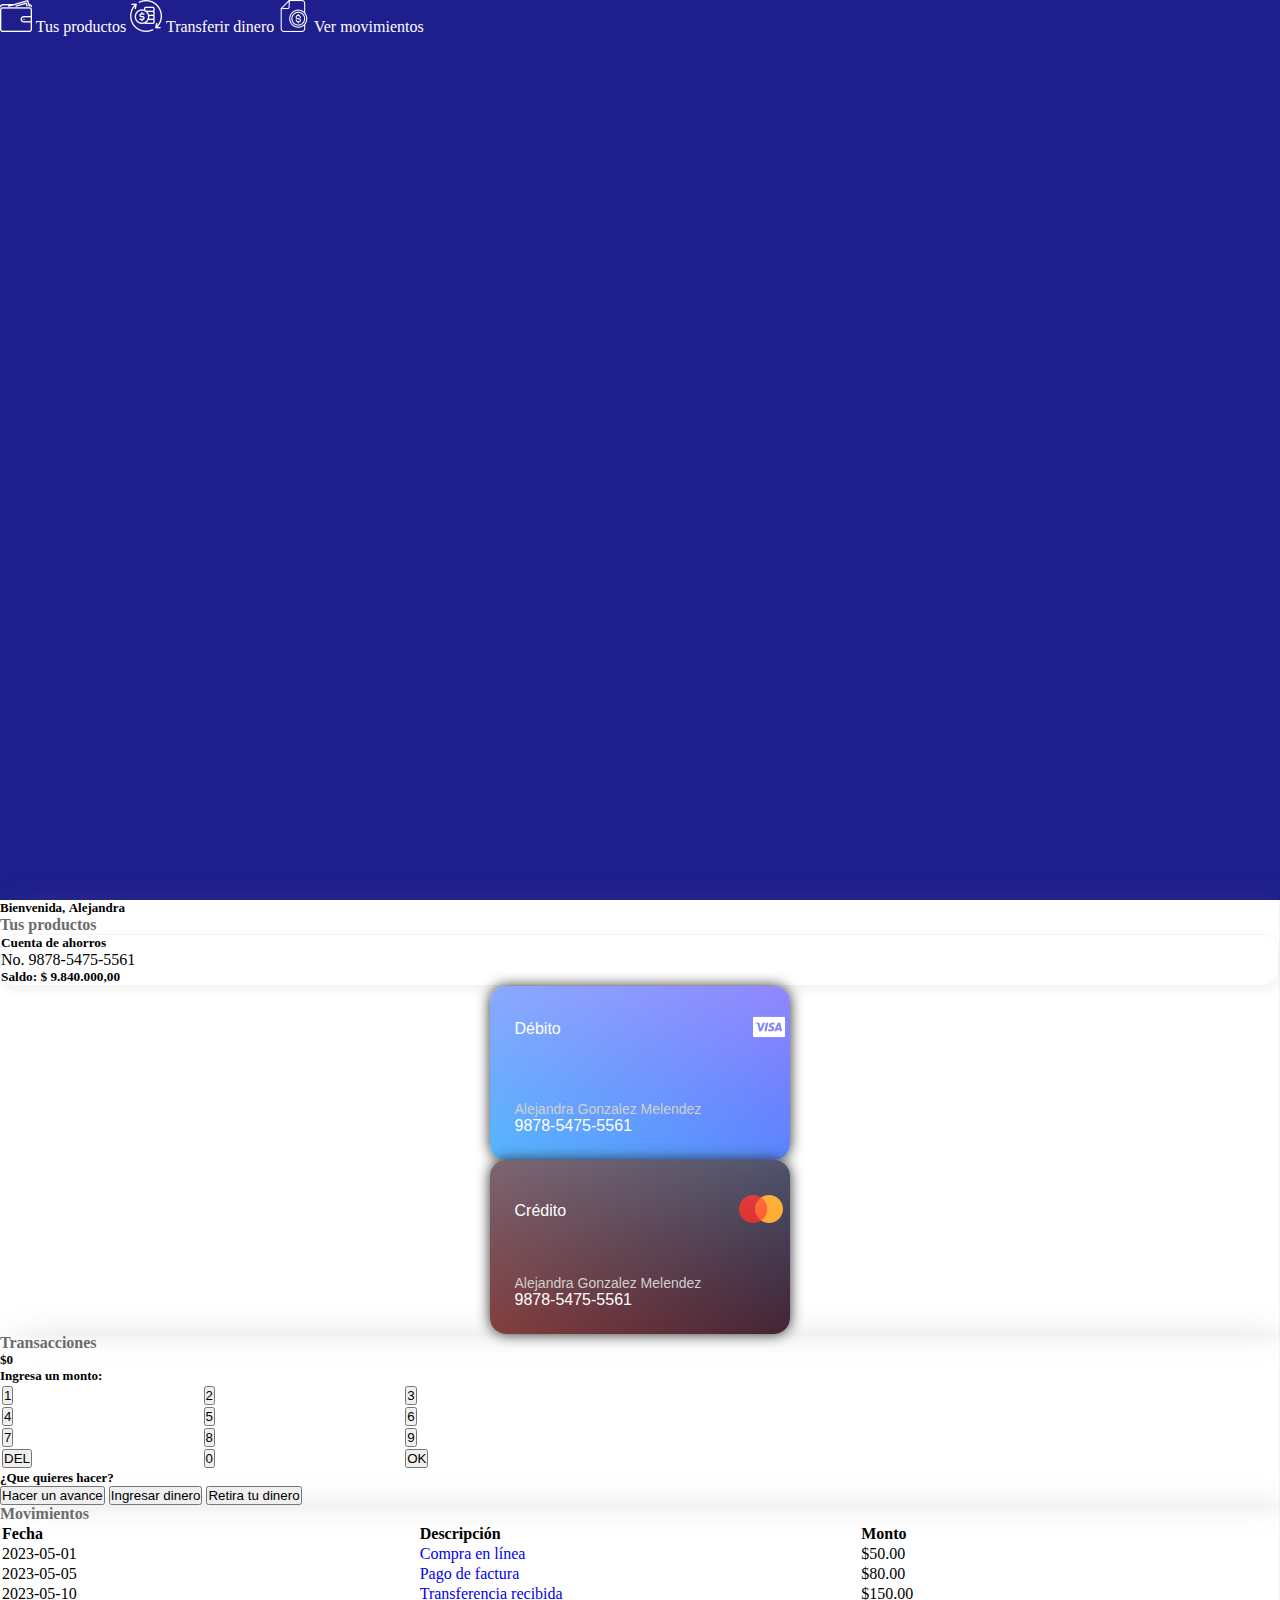
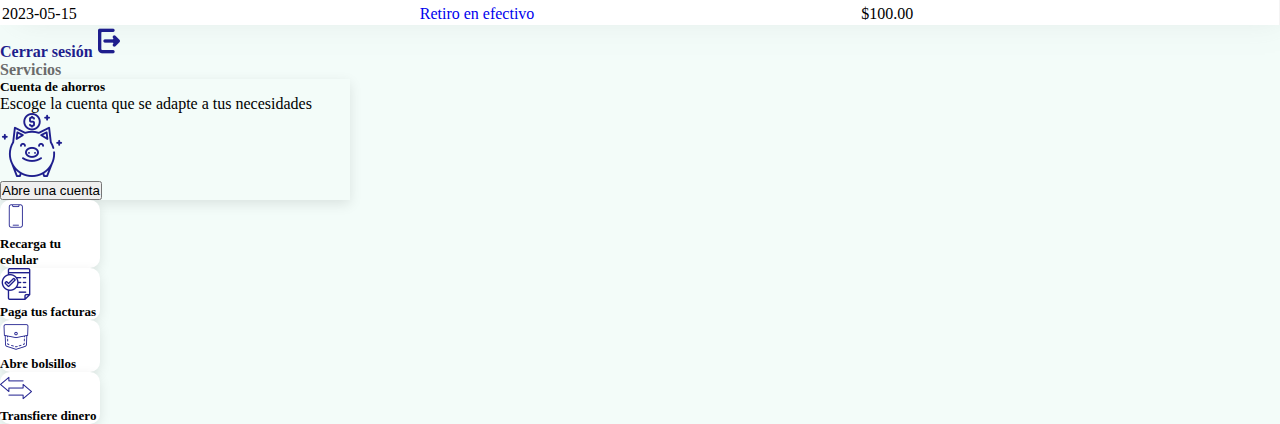
==== index.html @ 629d97b0 "first commit" ====
<!DOCTYPE html>
<html lang="en">

<head>
  <meta charset="UTF-8">
  <meta http-equiv="X-UA-Compatible" content="IE=edge">
  <meta name="viewport" content="width=device-width, initial-scale=1.0">
  <link href="https://cdn.jsdelivr.net/npm/bootstrap@5.3.0/dist/css/bootstrap.min.css" rel="stylesheet"
    integrity="sha384-9ndCyUaIbzAi2FUVXJi0CjmCapSmO7SnpJef0486qhLnuZ2cdeRhO02iuK6FUUVM" crossorigin="anonymous">
  <link rel="stylesheet" href="./src/css/styles.css">
  <link rel="stylesheet" href="./src/css/cards.css">
  <link rel="stylesheet" href="./src/css/services.css">
  <link rel="stylesheet" href="./src/css/table.css">
  <title>WebTech Bank</title>
</head>

<body onload="onInit()">
  <section>
    <div class="row">
      <div class="col-2 d-flex align-items-center navbar-div">
        <nav id="navbar-example3" class="flex-column align-items-stretch">
          <nav class="nav nav-pills flex-column">
            <a class="nav-link" data-bs-toggle="collapse" href="#" role="button" aria-expanded="false"
              aria-controls="collapseExample" onclick="show('productos')"><img src="./src/img/billetera.png" alt=""> Tus
              productos</a>
            <a class="nav-link " data-bs-toggle="collapse" href="#" role="button" aria-expanded="false"
              aria-controls="collapseExample" onclick="show('transacciones')"><img src="./src/img/cambio-de-dinero.png"
                alt=""> Transferir dinero</a>
            <a class="nav-link " data-bs-toggle="collapse" href="#" role="button" aria-expanded="false"
              aria-controls="collapseExample" onclick="show('movimientos')"><img src="./src/img/documento.png" alt="">
              Ver movimientos</a>
          </nav>
        </nav>
      </div>
      <!-- collapse.show collapse-horizontal -->
      <div class="col-3 informacion collapse-horizontal" id="productos">
        <h3 id="bienvenida"></h3>

        <h4>Tus productos</h4>

        <div class="card card-ahorros m-3">
          <div class="card-body">
            <h5 class="card-title">Cuenta de ahorros</h5>
            <p>No. <span class="number"></span></p>
            <h5 id="saldo" class="text-body-secondary p-1"></h5>
          </div>
        </div>
        <div class="card hover m-3">
          <div class="wrapper">
            <div class="cc visa">
              <div class="container">
                <div class="type">Débito</div>
                <div class="circuit"><img src="./src/img/visa.png" alt=""></div>
              </div>
              <div class="holder"><span class="name"></span><span class="number"></span>
              </div>
            </div>
          </div>
        </div>

        <div class="card hover m-3">
          <div class="wrapper">
            <div class="cc mastercard">
              <div class="container">
                <div class="type">Crédito</div>
                <div class="circuit"><img src="./src/img/mastercard.png" alt=""></div>
              </div>
              <div class="holder"><span class="name"></span><span class="number"></span>
              </div>
            </div>
          </div>
        </div>
      </div>
      <div class="col-3 informacion collapse collapse-horizontal" id="transacciones">
        <h4>Transacciones</h4>
        <h3>$0</h3>

        <h3>Ingresa un monto:</h3>
        <table class="d-flex justify-content-center">
          <tr>
            <td><button class="btn btn-outline-secondary px-3" href="#" role="button" id="">1</button></td>
            <td><button class="btn btn-outline-secondary px-3" href="#" role="button" id="">2</button></td>
            <td><button class="btn btn-outline-secondary px-3" href="#" role="button" id="">3</button></td>
          </tr>
          <tr>
            <td><button class="btn btn-outline-secondary px-3" href="#" role="button" id="">4</button></td>
            <td><button class="btn btn-outline-secondary px-3" href="#" role="button" id="">5</button></td>
            <td><button class="btn btn-outline-secondary px-3" href="#" role="button" id="">6</button></td>
          </tr>
          <tr>
            <td><button class="btn btn-outline-secondary px-3" href="#" role="button" id="">7</button></td>
            <td><button class="btn btn-outline-secondary px-3" href="#" role="button" id="">8</button></td>
            <td><button class="btn btn-outline-secondary px-3" href="#" role="button" id="">9</button></td>
          </tr>
          <tr>
            <td><button class="btn btn-outline-warning px-1" href="#" role="button" id="">DEL</button></td>
            <td><button class="btn btn-outline-secondary px-3" href="#" role="button" id="">0</button></td>
            <td><button class="btn btn-outline-success px-2" href="#" role="button">OK</button></td>
          </tr>
        </table>
        <h3 class="mt-4">¿Que quieres hacer?</h3>
        <section>
          <div>
            <button type="button" class="btn btn-outline-primary">
              Hacer un avance
            </button>
            <button type="button" class="btn btn-outline-success">
              Ingresar dinero
            </button>
            <button type="button" class="btn btn-outline-danger">
              Retira tu dinero
            </button>
          </div>
        </section>
      </div>
      <div class="col-4 informacion collapse collapse-horizontal" id="movimientos">
        <h4>Movimientos</h4>
        <table class="table">
          <thead class="fechaDescripcionMonto">
            <tr>
              <th>Fecha</th>
              <th>Descripción</th>
              <th>Monto</th>
            </tr>
          </thead>
          <tbody>
            <tr>
              <td>2023-05-01</td>
              <td>
                <a href="#purchase" onclick="showTransactionDetail('purchase')">Compra en línea</a>
                <div id="detail-purchase" class="hidden">
                  <p>Banco le informa compra por $4100 en Falabella.com</p>
                </div>
              </td>
              <td>$50.00</td>
            </tr>
            <tr>
              <td>2023-05-05</td>
              <td>
                <a href="#pay" onclick="showTransactionDetail('pay')">Pago de factura</a>
                <div id="detail-pay" class="hidden">
                  <p>
                    Banco le informa pago a facturas movistar por un valor de
                    $2800
                  </p>
                </div>
              </td>
              <td>$80.00</td>
            </tr>
            <tr>
              <td>2023-05-10</td>
              <td>
                <a href="#transfer" onclick="showTransactionDetail('transfer')">Transferencia recibida</a>
                <div id="detail-transfer" class="hidden">
                  <p>
                    Transferencia cta suc virtual por valor $1000 de otros
                    bancos
                  </p>
                </div>
              </td>
              <td>$150.00</td>
            </tr>
            <tr>
              <td>2023-05-15</td>
              <td>
                <a href="#cashOut" onclick="showTransactionDetail('cashOut')">Retiro en efectivo</a>
                <div id="detail-cashOut" class="hidden">
                  <p>
                    Retiro ATM por $300 en centro comercial Multiplaza, si
                    usted no ha realizado esta transaccion porfavor comincarse
                    al (123)4567890
                  </p>
                </div>
              </td>
              <td>$100.00</td>
            </tr>
          </tbody>
        </table>
      </div>
      <div class="others col">
        <div class="row">
          <div class="col-12">
            <div class="salida">
              <a href="./src/pages/registro.html" class="d-flex justify-content-end m-3">Cerrar sesión<img src="./src/img/logout.png" alt=""></a>
            </div>
            <h4 class="col-12 ms-4">Servicios</h4>
          </div>
          <div class="col-6">
            <div class="servicios ps-4">
              <div class="row card card-servicios m-3 px-3 py-4 d-flex">
                <div class="col-12">
                  <h5 class="card">Cuenta de ahorros</h5>
                </div>
                <div class="col-12">
                  <div class="row my-3">
                    <div class="col-8">
                      <p>Escoge la cuenta que se adapte a tus necesidades</p>
                    </div>
                    <div class="col col d-flex justify-content-center">
                      <img class="ahorro-img" src="./src/img/ahorro.png" alt="">
                    </div>
                  </div>
                </div>
                <div class="col-12">
                  <button type="button" class="btn btn-warning">Abre una cuenta</button>
                </div>
              </div>
            </div>
          </div>
          <div class="col another-services mt-3 ms-5">
            <div class="row mb-3">
              <div class="col-4 d-flex justify-content-center">
                <div class="item hover d-flex flex-wrap justify-content-center p-2">
                  <img src="./src/img/celular.png" alt="">
                  <h3 class="text-center">Recarga tu celular</h3>
                </div>
              </div>
              <div class="col-4 d-flex justify-content-center">
                <div class="item hover d-flex flex-wrap justify-content-center p-2">
                  <img src="./src/img/factura.png" alt="">
                  <h3 class="text-center">Paga tus facturas</h3>
                </div>
              </div>
            </div>
            <div class="row mt-3">
              <div class="col-4 d-flex justify-content-center">
                <div class="item hover d-flex flex-wrap justify-content-center p-2">
                  <img src="./src/img/bolsillo.png" alt="">
                  <h3 class="text-center">Abre bolsillos</h3>
                </div>
              </div>
              <div class="col-4 d-flex justify-content-center">
                <div class="item hover d-flex flex-wrap justify-content-center p-2">
                  <img src="./src/img/transferir.png" alt="">
                  <h3 class="text-center">Transfiere dinero</h3>
                </div>
              </div>
            </div>
          </div>
        </div>
      </div>
    </div>

  </section>

  <script src="./src/js/script.js"></script>
  <script src="https://cdn.jsdelivr.net/npm/bootstrap@5.3.0/dist/js/bootstrap.bundle.min.js"
    integrity="sha384-geWF76RCwLtnZ8qwWowPQNguL3RmwHVBC9FhGdlKrxdiJJigb/j/68SIy3Te4Bkz"
    crossorigin="anonymous"></script>
</body>

</html>
---- src/css/styles.css ----
* {
  margin: 0%;
  padding: 0%;
  text-decoration: none;
}
h2 {
  font-size: medium;
}
h3 {
  font-size: small;
}
h4 {
  color:#6b6b6b;
}
.navbar-div {
  background-color: #1e1e8d;
  height: 100vh;
} 
.nav-pills a {
  color: white;
}
.card {
  border: none;
}
.card-ahorros {
  border: 1px solid #e6e6e66e;
  border-radius: 16px;
  box-shadow: #00000010 0px 4px 12px;
}
.informacion {
  border-right: 1px solid #e6e6e66e;
  box-shadow: 9px 0px 33px -8px #6e6e6e49;
}
.aActive {
  background-color: aliceblue;
  font-weight: bold;
}
.salida a {
  text-decoration: none;
  color: #1e1e8d;
  font-weight: bold;
}
---- src/css/cards.css ----
.wrapper {
  width: 100%;
  height: 100%;
  display: flex;
  align-items: center;
  justify-content: space-around;
}
.wrapper .cc {
  position: relative;
  font-family: "Maven Pro", sans-serif;
  font-size: 16px;
  color: white;
  width: 300px;
  height: 174px;
  border-radius: 16px;
  box-shadow: 0px 0px 14px 0px #2e2e2e;
}
.wrapper .cc.visa {
  background-image: linear-gradient(to top right, #52b6fe, #6154fe);
}
.wrapper .cc.mastercard {
  background-image: linear-gradient(to top right, #843e3d, #040b2e);
}
.wrapper .cc:after {
  content: "";
  position: absolute;
  width: 100%;
  height: 100%;
  border-radius: 16px;
  background-image: linear-gradient(to top, transparent, #ffffff);
  opacity: 30%;
}
.wrapper .cc svg {
  position: absolute;
  top: 80px;
}
.wrapper .cc svg path {
  fill: transparent;
  stroke: #ffffff;
  stroke-width: 2px;
  stroke-linecap: round;
}
.wrapper .cc .container {
  width: 90%;
  position: absolute;
  top: 25px;
  left: 25px;
  right: 25px;
  display: flex;
  align-items: center;
  justify-content: space-between;
}
.wrapper .cc .holder {
  position: absolute;
  bottom: 25px;
  left: 25px;
}
.wrapper .cc .holder span {
  display: block;
}
.wrapper .cc .holder span.name {
  font-size: 14px;
  color: #cccccc;
}
.wrapper .cc .holder span.number {
  font-weight: 500;
}
.hover:hover {
  cursor: pointer;
}
---- src/css/services.css ----
.card-servicios {
  width: 350px;
  box-shadow: #0000001a 0px 4px 12px;
}
.item {
  box-shadow: #0000001a 0px 4px 12px;
  width: 100px;
  border-radius: 10px;
  background-color: white;
}
.others {
  background-color: #e6f9f37e;
  padding: 0%;
}
.item:hover {
 background-color: #f7f7f7e3;
}
---- src/css/table.css ----
.hidden {
  display: none;
  font-size: 14px;
}
.table{
  width: 25;
}
th, td {
  width: 5%;
  text-align: left;
}
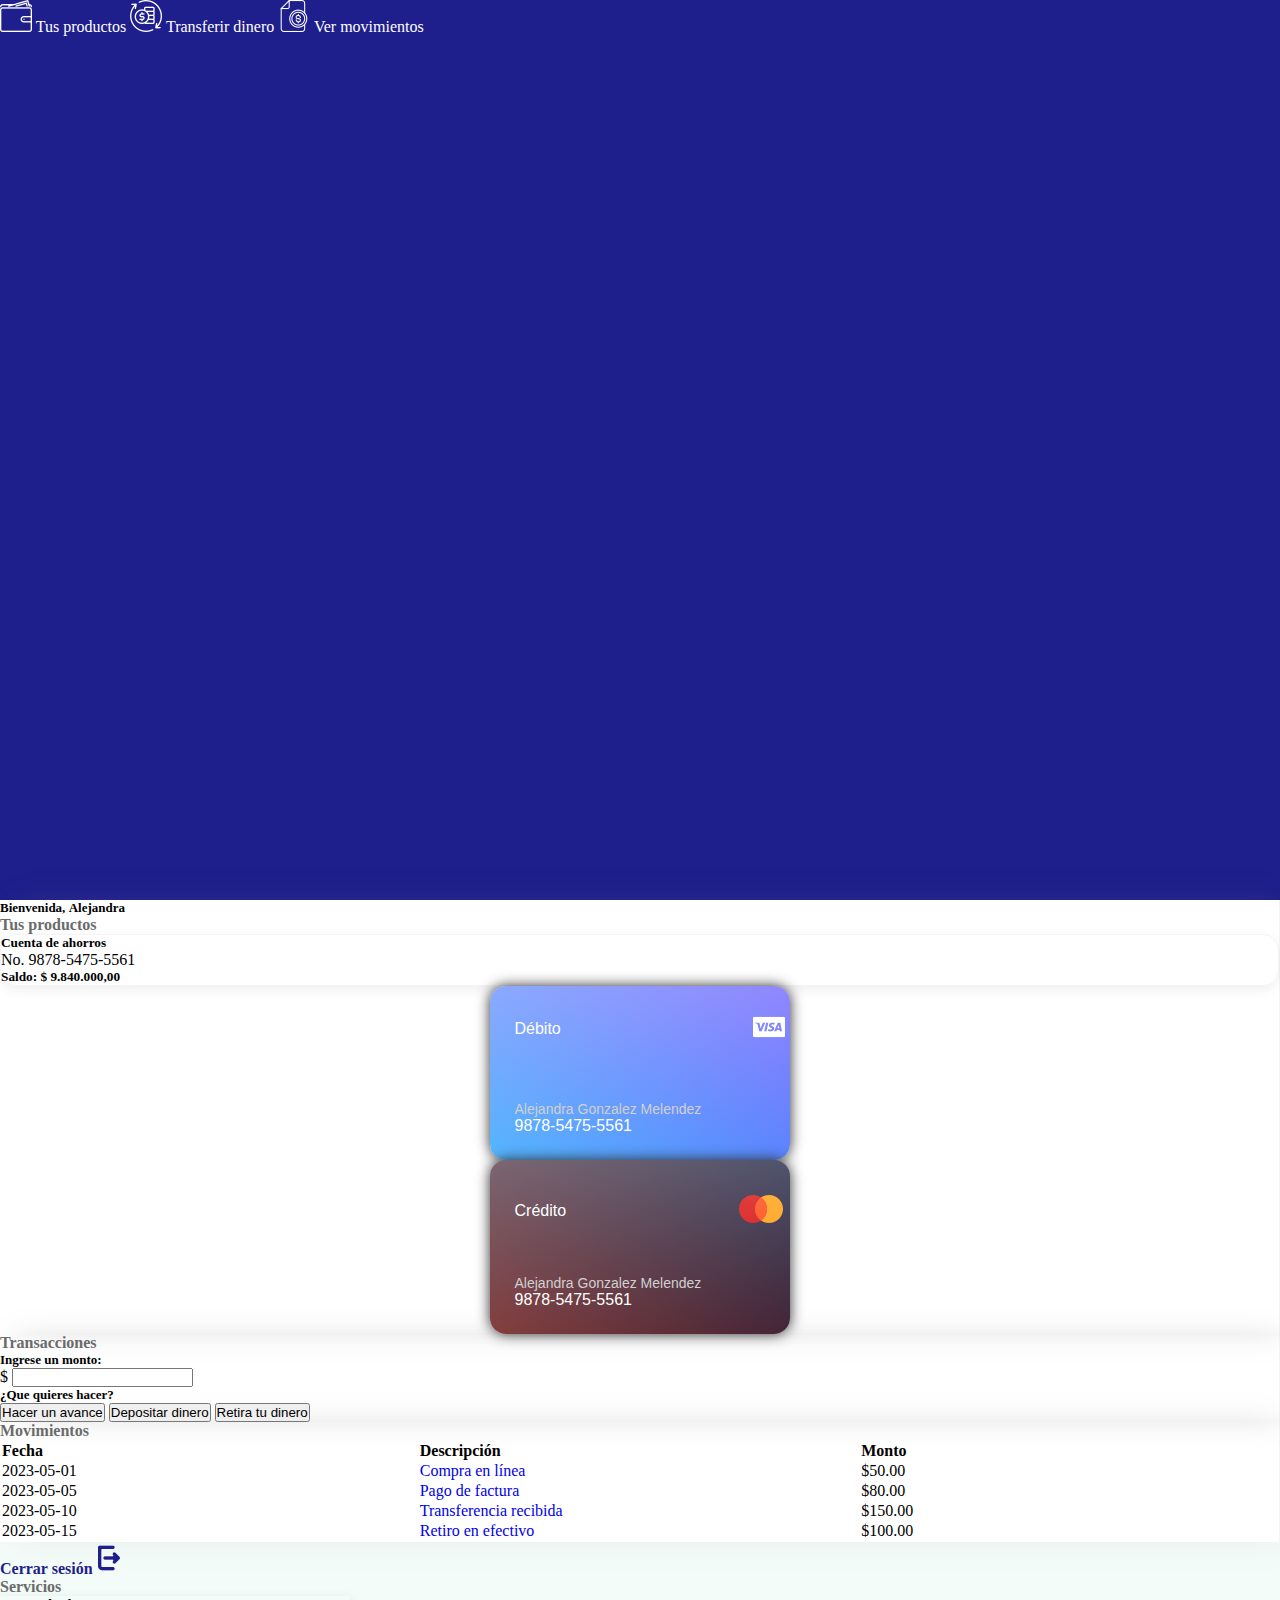
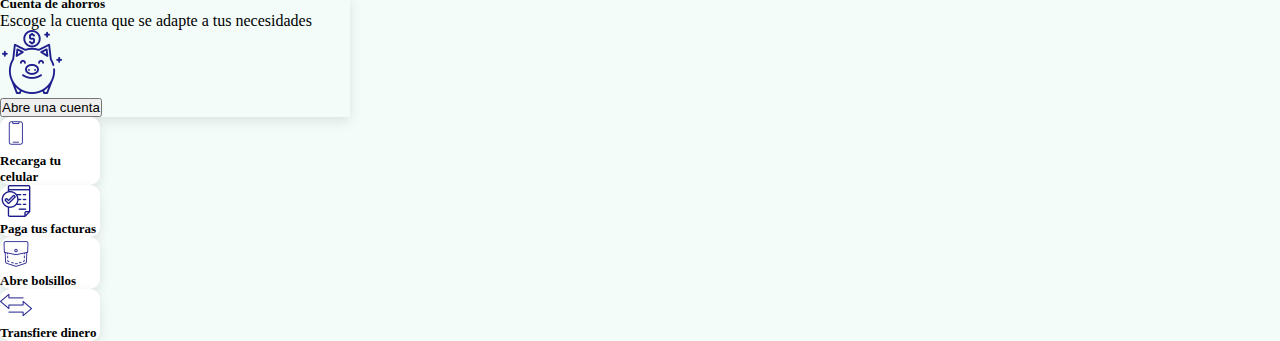
==== commit c5c5973d: "javascript transacciones" ====
--- a/index.html
+++ b/index.html
@@ -71,48 +71,27 @@
           </div>
         </div>
       </div>
+      <!-- Software de transacciones Inicio-->
+
       <div class="col-3 informacion collapse collapse-horizontal" id="transacciones">
         <h4>Transacciones</h4>
-        <h3>$0</h3>
-
-        <h3>Ingresa un monto:</h3>
-        <table class="d-flex justify-content-center">
-          <tr>
-            <td><button class="btn btn-outline-secondary px-3" href="#" role="button" id="">1</button></td>
-            <td><button class="btn btn-outline-secondary px-3" href="#" role="button" id="">2</button></td>
-            <td><button class="btn btn-outline-secondary px-3" href="#" role="button" id="">3</button></td>
-          </tr>
-          <tr>
-            <td><button class="btn btn-outline-secondary px-3" href="#" role="button" id="">4</button></td>
-            <td><button class="btn btn-outline-secondary px-3" href="#" role="button" id="">5</button></td>
-            <td><button class="btn btn-outline-secondary px-3" href="#" role="button" id="">6</button></td>
-          </tr>
-          <tr>
-            <td><button class="btn btn-outline-secondary px-3" href="#" role="button" id="">7</button></td>
-            <td><button class="btn btn-outline-secondary px-3" href="#" role="button" id="">8</button></td>
-            <td><button class="btn btn-outline-secondary px-3" href="#" role="button" id="">9</button></td>
-          </tr>
-          <tr>
-            <td><button class="btn btn-outline-warning px-1" href="#" role="button" id="">DEL</button></td>
-            <td><button class="btn btn-outline-secondary px-3" href="#" role="button" id="">0</button></td>
-            <td><button class="btn btn-outline-success px-2" href="#" role="button">OK</button></td>
-          </tr>
-        </table>
-        <h3 class="mt-4">¿Que quieres hacer?</h3>
+        <h3>Ingrese un monto:</h3>
+        <div class="input-group mb-3">
+          <span class="input-group-text">$</span>
+          <input id="money" type="text" class="form-control" aria-label="Amount (to the nearest dollar)" />
+        </div>
+        <h3>¿Que quieres hacer?</h3>
         <section>
-          <div>
-            <button type="button" class="btn btn-outline-primary">
-              Hacer un avance
-            </button>
-            <button type="button" class="btn btn-outline-success">
-              Ingresar dinero
-            </button>
-            <button type="button" class="btn btn-outline-danger">
-              Retira tu dinero
-            </button>
-          </div>
+          <div class="btn-group-vertical" role="group" aria-label="Vertical button group">
+            <button id="btnAdvance" type="button" class="btn btn-outline-primary">Hacer un avance</button>
+            <button id="btnDeposit" type="button" class="btn btn-outline-success">Depositar dinero</button>
+            <button id="btnWithdraw" type="button" class="btn btn-outline-danger">Retira tu dinero</button>
+          </div>
+          <h2 id="movement"></h2>
         </section>
       </div>
+
+      <!--Fin software transacciones-->
       <div class="col-4 informacion collapse collapse-horizontal" id="movimientos">
         <h4>Movimientos</h4>
         <table class="table">
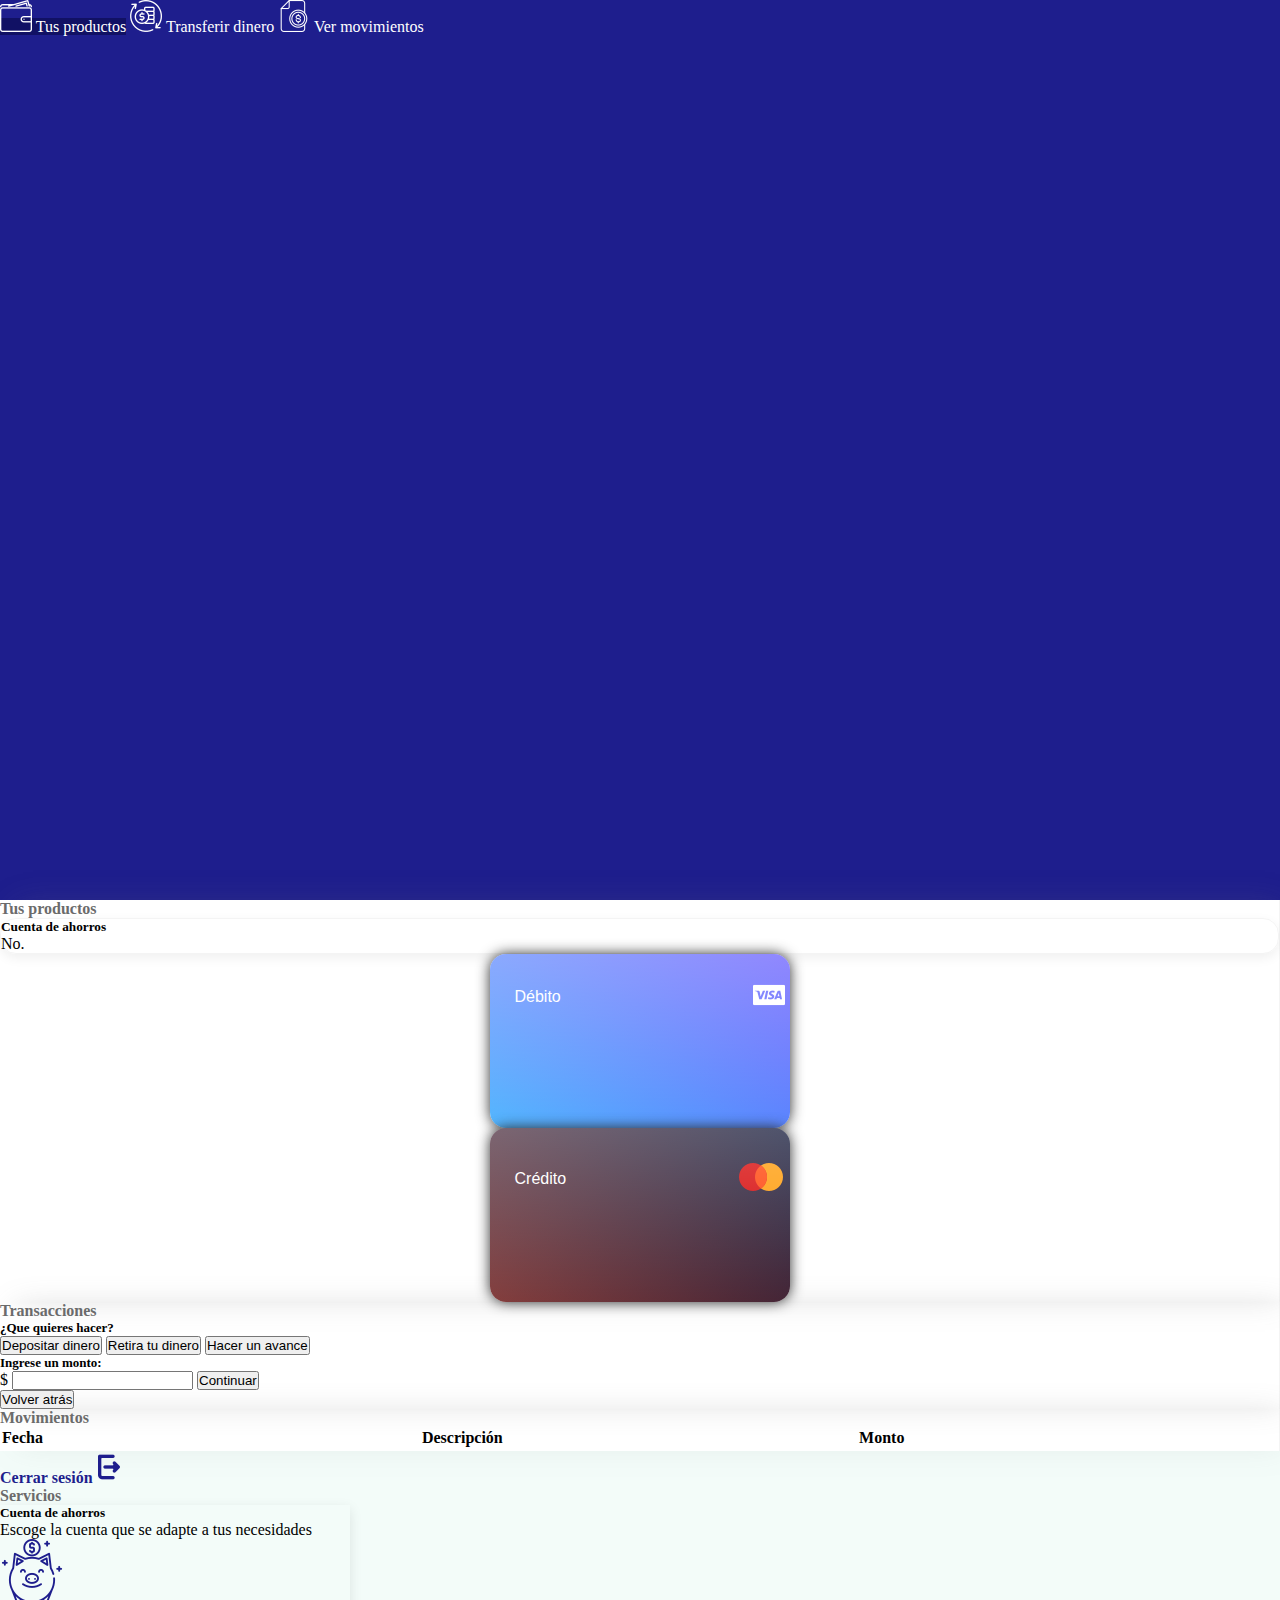
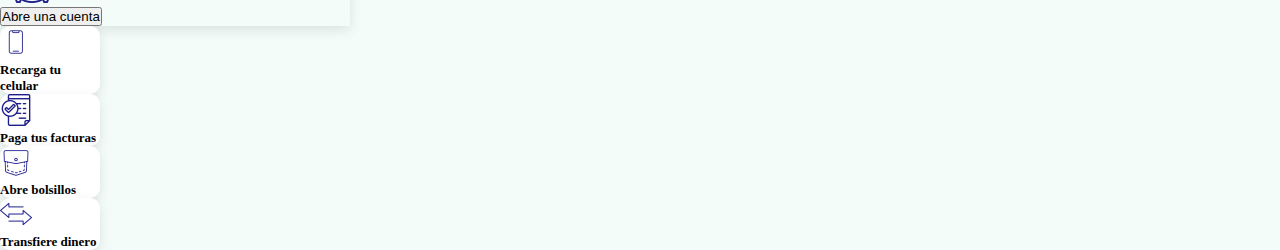
==== commit f669351d: "local Storage" ====
--- a/index.html
+++ b/index.html
@@ -15,25 +15,25 @@
 </head>
 
 <body onload="onInit()">
-  <section>
+  <section class="p-0">
     <div class="row">
-      <div class="col-2 d-flex align-items-center navbar-div">
-        <nav id="navbar-example3" class="flex-column align-items-stretch">
-          <nav class="nav nav-pills flex-column">
-            <a class="nav-link" data-bs-toggle="collapse" href="#" role="button" aria-expanded="false"
-              aria-controls="collapseExample" onclick="show('productos')"><img src="./src/img/billetera.png" alt=""> Tus
+      <div class="col-xl-2 col-lg-2 col-md-5 col-sm-5 col-5 d-flex align-items-center justify-content-center navbar-div p-0">
+        <nav id="navbar-example3" class="flex-column align-items-stretch w-100">
+          <nav class="nav nav-pills flex-column align-content-center">
+            <a class="nav-link" data-bs-toggle="collapse" href="#" role="button" aria-expanded="false" id="productosBtn"
+              aria-controls="collapseExample" onclick="show('productos')"><img class="ps-4" src="./src/img/billetera.png" alt=""> Tus
               productos</a>
-            <a class="nav-link " data-bs-toggle="collapse" href="#" role="button" aria-expanded="false"
-              aria-controls="collapseExample" onclick="show('transacciones')"><img src="./src/img/cambio-de-dinero.png"
+            <a class="nav-link " data-bs-toggle="collapse" href="#" role="button" aria-expanded="false" id="transaccionesBtn"
+              aria-controls="collapseExample" onclick="show('transacciones')"><img class="ps-4" src="./src/img/cambio-de-dinero.png"
                 alt=""> Transferir dinero</a>
-            <a class="nav-link " data-bs-toggle="collapse" href="#" role="button" aria-expanded="false"
-              aria-controls="collapseExample" onclick="show('movimientos')"><img src="./src/img/documento.png" alt="">
+            <a class="nav-link " data-bs-toggle="collapse" href="#" role="button" aria-expanded="false" id="movimientosBtn"
+              aria-controls="collapseExample" onclick="show('movimientos')"><img class="ps-4" src="./src/img/documento.png" alt="">
               Ver movimientos</a>
           </nav>
         </nav>
       </div>
       <!-- collapse.show collapse-horizontal -->
-      <div class="col-3 informacion collapse-horizontal" id="productos">
+      <div class="col-xl-3 col-lg-3 col-md-6 col-sm-6 col-6  informacion collapse-horizontal" id="productos">
         <h3 id="bienvenida"></h3>
 
         <h4>Tus productos</h4>
@@ -41,8 +41,8 @@
         <div class="card card-ahorros m-3">
           <div class="card-body">
             <h5 class="card-title">Cuenta de ahorros</h5>
-            <p>No. <span class="number"></span></p>
-            <h5 id="saldo" class="text-body-secondary p-1"></h5>
+            <p>No. <span class="accountNumber"></span></p>
+            <h5 id="balance" class="text-body-secondary p-1"></h5>
           </div>
         </div>
         <div class="card hover m-3">
@@ -52,7 +52,7 @@
                 <div class="type">Débito</div>
                 <div class="circuit"><img src="./src/img/visa.png" alt=""></div>
               </div>
-              <div class="holder"><span class="name"></span><span class="number"></span>
+              <div class="holder"><span class="name"></span><span class="accountNumber"></span>
               </div>
             </div>
           </div>
@@ -65,7 +65,7 @@
                 <div class="type">Crédito</div>
                 <div class="circuit"><img src="./src/img/mastercard.png" alt=""></div>
               </div>
-              <div class="holder"><span class="name"></span><span class="number"></span>
+              <div class="holder"><span class="name"></span><span class="accountNumber"></span>
               </div>
             </div>
           </div>
@@ -73,22 +73,26 @@
       </div>
       <!-- Software de transacciones Inicio-->
 
-      <div class="col-3 informacion collapse collapse-horizontal" id="transacciones">
+      <div class="col-xl-3 col-lg-3 col-md-6 col-sm-6 col-6 informacion collapse collapse-horizontal" id="transacciones">
         <h4>Transacciones</h4>
-        <h3>Ingrese un monto:</h3>
-        <div class="input-group mb-3">
-          <span class="input-group-text">$</span>
-          <input id="money" type="text" class="form-control" aria-label="Amount (to the nearest dollar)" />
+        <div id="transactionDiv">
+          <h3>¿Que quieres hacer?</h3>
+          <div class="btn-group-vertical" role="group" aria-label="Vertical button group">
+            <button type="button" onclick="transactionOption('deposit')" class="btn btn-outline-success" id="deposit">Depositar dinero</button>
+            <button type="button" onclick="transactionOption('withdraw')" class="btn btn-outline-danger" id="withdraw">Retira tu dinero</button>
+            <button type="button" onclick="transactionOption('advance')" class="btn btn-outline-primary" id="advance">Hacer un avance</button>
+          </div>
         </div>
-        <h3>¿Que quieres hacer?</h3>
-        <section>
-          <div class="btn-group-vertical" role="group" aria-label="Vertical button group">
-            <button id="btnAdvance" type="button" class="btn btn-outline-primary">Hacer un avance</button>
-            <button id="btnDeposit" type="button" class="btn btn-outline-success">Depositar dinero</button>
-            <button id="btnWithdraw" type="button" class="btn btn-outline-danger">Retira tu dinero</button>
+        <div class="amountDiv" id="amountDiv">
+          <h3>Ingrese un monto:</h3>
+          <div class="input-group mb-3">
+            <span class="input-group-text">$</span>
+            <input id="money" type="text" pattern="[0-9]*" class="form-control" aria-label="Amount (to the nearest dollar)" onkeypress="preventNonNumericalInput(event)"/>
+          <button type="button" onclick="sendTransaction()" class="btn btn-outline-success">Continuar</button>
           </div>
           <h2 id="movement"></h2>
-        </section>
+          <button type="button" onclick="showTransactions()" class="btn btn-outline-success">Volver atrás</button>
+        </div>
       </div>
 
       <!--Fin software transacciones-->
@@ -102,65 +106,21 @@
               <th>Monto</th>
             </tr>
           </thead>
-          <tbody>
-            <tr>
-              <td>2023-05-01</td>
-              <td>
-                <a href="#purchase" onclick="showTransactionDetail('purchase')">Compra en línea</a>
-                <div id="detail-purchase" class="hidden">
-                  <p>Banco le informa compra por $4100 en Falabella.com</p>
-                </div>
-              </td>
-              <td>$50.00</td>
-            </tr>
-            <tr>
-              <td>2023-05-05</td>
-              <td>
-                <a href="#pay" onclick="showTransactionDetail('pay')">Pago de factura</a>
-                <div id="detail-pay" class="hidden">
-                  <p>
-                    Banco le informa pago a facturas movistar por un valor de
-                    $2800
-                  </p>
-                </div>
-              </td>
-              <td>$80.00</td>
-            </tr>
-            <tr>
-              <td>2023-05-10</td>
-              <td>
-                <a href="#transfer" onclick="showTransactionDetail('transfer')">Transferencia recibida</a>
-                <div id="detail-transfer" class="hidden">
-                  <p>
-                    Transferencia cta suc virtual por valor $1000 de otros
-                    bancos
-                  </p>
-                </div>
-              </td>
-              <td>$150.00</td>
-            </tr>
-            <tr>
-              <td>2023-05-15</td>
-              <td>
-                <a href="#cashOut" onclick="showTransactionDetail('cashOut')">Retiro en efectivo</a>
-                <div id="detail-cashOut" class="hidden">
-                  <p>
-                    Retiro ATM por $300 en centro comercial Multiplaza, si
-                    usted no ha realizado esta transaccion porfavor comincarse
-                    al (123)4567890
-                  </p>
-                </div>
-              </td>
-              <td>$100.00</td>
-            </tr>
+          <tbody id="tbody">
+           <tr>
+            <td></td>
+            <td></td>
+            <td></td>
+           </tr>
           </tbody>
         </table>
       </div>
-      <div class="others col">
+      <div class="others col-xl-7 col-lg-7 col-md-12 col-sm-12 col-12">
         <div class="row">
           <div class="col-12">
-            <div class="salida">
-              <a href="./src/pages/registro.html" class="d-flex justify-content-end m-3">Cerrar sesión<img src="./src/img/logout.png" alt=""></a>
+            <div class="salida d-flex justify-content-end m-3">
+              <a href="./src/pages/registro.html" class="d-flex justify-content-end m-3" onclick="logout()">Cerrar sesión<img
+                  src="./src/img/logout.png" alt=""></a>
             </div>
             <h4 class="col-12 ms-4">Servicios</h4>
           </div>
@@ -221,8 +181,10 @@
     </div>
 
   </section>
-
+  <script src="./src/js/user.js"></script>
   <script src="./src/js/script.js"></script>
+  <script src="./src/js/transactions.js"></script>
+  <script src="./src/js/movement.js"></script>
   <script src="https://cdn.jsdelivr.net/npm/bootstrap@5.3.0/dist/js/bootstrap.bundle.min.js"
     integrity="sha384-geWF76RCwLtnZ8qwWowPQNguL3RmwHVBC9FhGdlKrxdiJJigb/j/68SIy3Te4Bkz"
     crossorigin="anonymous"></script>
--- a/src/css/styles.css
+++ b/src/css/styles.css
@@ -2,6 +2,7 @@
   margin: 0%;
   padding: 0%;
   text-decoration: none;
+  box-sizing: border-box;
 }
 h2 {
   font-size: medium;
@@ -31,9 +32,13 @@
   border-right: 1px solid #e6e6e66e;
   box-shadow: 9px 0px 33px -8px #6e6e6e49;
 }
-.aActive {
-  background-color: aliceblue;
-  font-weight: bold;
+nav nav a {
+  width: 100% !important;
+  border-radius: none !important;
+}
+nav nav a:hover {
+  color: white !important;
+  background-color: #08084794;
 }
 .salida a {
   text-decoration: none;
